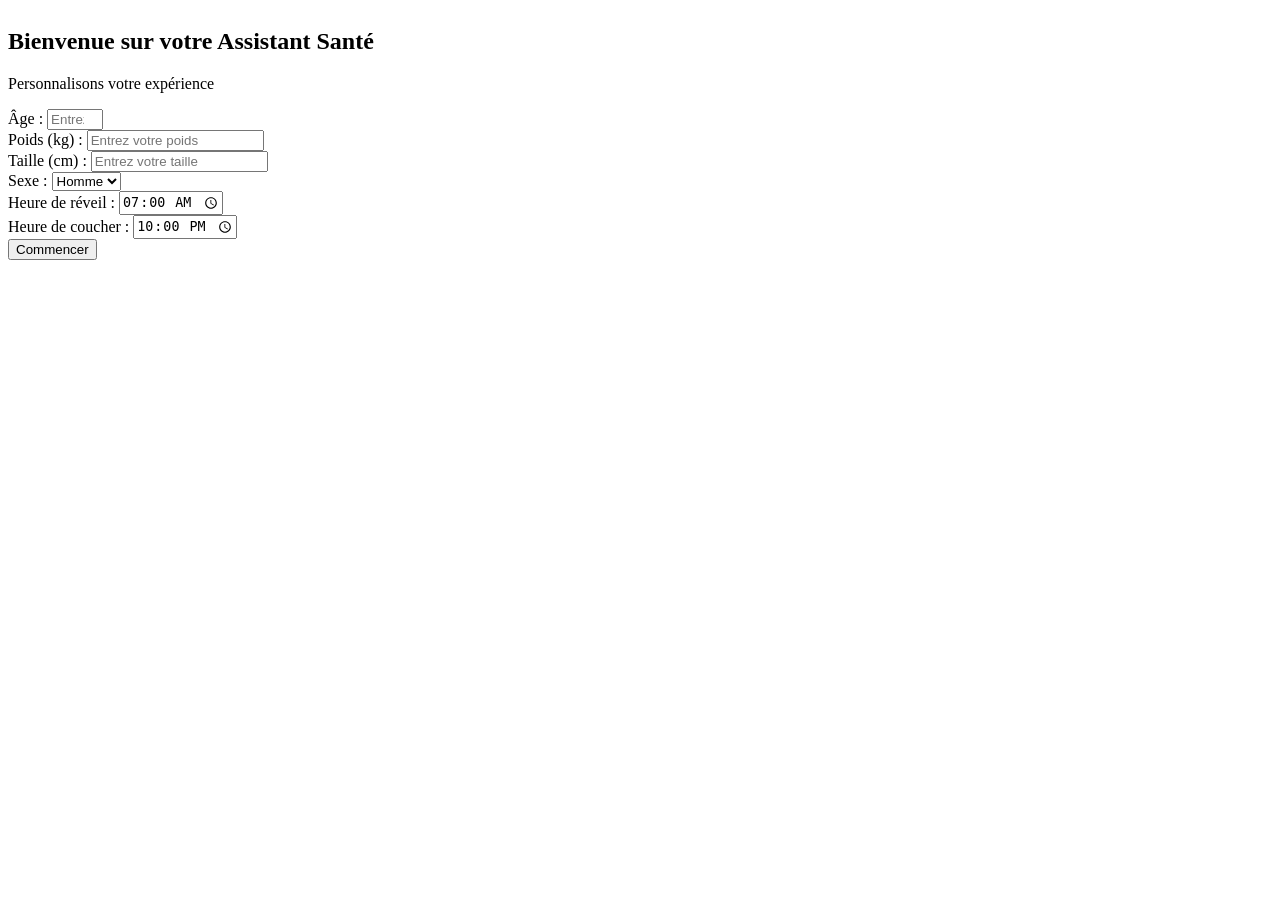
==== index.html @ 829854ed "Create index.html" ====
<!DOCTYPE html>
<html lang="fr">
<head>
    <meta charset="UTF-8">
    <meta name="viewport" content="width=device-width, initial-scale=1.0, maximum-scale=1.0, user-scalable=yes">
    <title>Assistant Santé</title>
    <link rel="stylesheet" href="style.css">
</head>
<body>
    <div class="app-container">
        <!-- Modal d'âge -->
        <div id="ageModal" class="modal" style="display: flex;">
            <div class="modal-content">
                <h2>Bienvenue sur votre Assistant Santé</h2>
                <p>Personnalisons votre expérience</p>
                
                <div class="form-group">
                    <label>Âge :</label>
                    <input type="number" id="userAge" placeholder="Entrez votre âge" min="1" max="120">
                </div>
                
                <div class="form-group">
                    <label>Poids (kg) :</label>
                    <input type="number" id="userWeight" placeholder="Entrez votre poids" step="0.1">
                </div>
                
                <div class="form-group">
                    <label>Taille (cm) :</label>
                    <input type="number" id="userHeight" placeholder="Entrez votre taille">
                </div>
                
                <div class="form-group">
                    <label>Sexe :</label>
                    <select id="userGender">
                        <option value="male">Homme</option>
                        <option value="female">Femme</option>
                    </select>
                </div>
                
                <div class="form-group">
                    <label>Heure de réveil :</label>
                    <input type="time" id="wakeUpTime" value="07:00">
                </div>
                
                <div class="form-group">
                    <label>Heure de coucher :</label>
                    <input type="time" id="bedTime" value="22:00">
                </div>
                
                <button onclick="saveUserInfo()" class="btn btn-primary">Commencer</button>
            </div>
        </div>

        <!-- Application principale -->
        <div id="mainApp" style="display: none;">
            <!-- En-tête -->
            <div class="header">
                <div>
                    <h1>Assistant Santé</h1>
                    <div class="user-info" id="userInfoDisplay"></div>
                </div>
                <div class="header-actions">
                    <button class="btn-icon" onclick="showSection('profile')">⚙️</button>
                    <button class="btn-icon" onclick="showNotifications()" id="notificationBell">🔔</button>
                </div>
            </div>

            <!-- Panneau de notifications -->
            <div id="notificationPanel" class="notification-panel" style="display: none;">
                <div class="notification-header">
                    <h3>Notifications</h3>
                    <button onclick="closeNotifications()">✕</button>
                </div>
                <div id="notificationsList" class="notifications-list"></div>
            </div>

            <!-- Résumé du jour -->
            <div class="summary-section">
                <h2>Aujourd'hui</h2>
                <div class="progress-grid">
                    <div class="progress-item" onclick="showSection('colon')">
                        <div class="progress-circle" id="colonCircle">
                            <span class="progress-value">0%</span>
                        </div>
                        <span class="progress-label">Côlon</span>
                    </div>
                    <div class="progress-item" onclick="showSection('nutrition')">
                        <div class="progress-circle" id="nutritionCircle">
                            <span class="progress-value">0%</span>
                        </div>
                        <span class="progress-label">Nutrition</span>
                    </div>
                    <div class="progress-item" onclick="showSection('hydration')">
                        <div class="progress-circle" id="hydrationCircle">
                            <span class="progress-value">0%</span>
                        </div>
                        <span class="progress-label">Hydratation</span>
                    </div>
                    <div class="progress-item" onclick="showSection('activite')">
                        <div class="progress-circle" id="activityCircle">
                            <span class="progress-value">0%</span>
                        </div>
                        <span class="progress-label">Activité</span>
                    </div>
                    <div class="progress-item" onclick="showSection('sommeil')">
                        <div class="progress-circle" id="sleepCircle">
                            <span class="progress-value">0%</span>
                        </div>
                        <span class="progress-label">Sommeil</span>
                    </div>
                    <div class="progress-item" onclick="showSection('meditation')">
                        <div class="progress-circle" id="meditationCircle">
                            <span class="progress-value">0%</span>
                        </div>
                        <span class="progress-label">Méditation</span>
                    </div>
                </div>
            </div>

            <!-- Navigation rapide -->
            <div class="nav-grid">
                <button class="nav-btn" onclick="showSection('colon')">Côlon</button>
                <button class="nav-btn" onclick="showSection('nutrition')">Nutrition</button>
                <button class="nav-btn" onclick="showSection('hydration')">Eau</button>
                <button class="nav-btn" onclick="showSection('activite')">Activité</button>
                <button class="nav-btn" onclick="showSection('sommeil')">Sommeil</button>
                <button class="nav-btn" onclick="showSection('meditation')">Méditation</button>
                <button class="nav-btn" onclick="showSection('aliments')">Aliments</button>
                <button class="nav-btn" onclick="showSection('rappels')">Rappels</button>
            </div>

            <!-- Zone de contenu -->
            <div id="contentArea">
                <!-- SECTION CÔLON -->
                <div id="colonSection" class="section active">
                    <div class="section-header">
                        <h2>Suivi du côlon</h2>
                        <button class="btn-undo" onclick="undoLastBowel()">↩ Annuler</button>
                    </div>
                    
                    <div class="colon-stats">
                        <div class="stat-row">
                            <span>État actuel :</span>
                            <span class="stat-value" id="colonStatus">Normal</span>
                        </div>
                        <div class="stat-row">
                            <span>Dernière selle :</span>
                            <span class="stat-value" id="lastBowel">Non enregistrée</span>
                        </div>
                    </div>

                    <div class="colon-tracker">
                        <h3>Enregistrer une selle</h3>
                        
                        <div class="input-group">
                            <label>Heure :</label>
                            <input type="time" id="bowelTime" value="08:00">
                        </div>

                        <div class="input-group">
                            <label>Type (échelle de Bristol) :</label>
                            <select id="bowelType" onchange="updateBristolInfo()">
                                <option value="1">Type 1 - Petites boules dures</option>
                                <option value="2">Type 2 - En forme de saucisse grumeleuse</option>
                                <option value="3">Type 3 - En forme de saucisse avec craquelures</option>
                                <option value="4" selected>Type 4 - En forme de saucisse lisse</option>
                                <option value="5">Type 5 - Morceaux mous aux bords nets</option>
                                <option value="6">Type 6 - Morceaux duveteux aux bords déchiquetés</option>
                                <option value="7">Type 7 - Liquide sans morceaux solides</option>
                            </select>
                        </div>

                        <div class="bristol-info" id="bristolInfo">
                            Type 4 : Idéal - Transit normal
                        </div>

                        <div class="input-group">
                            <label>Symptômes :</label>
                            <div class="checkbox-group">
                                <label><input type="checkbox" id="symptomPain"> Douleur</label>
                                <label><input type="checkbox" id="symptomBloating"> Ballonnement</label>
                                <label><input type="checkbox" id="symptomGas"> Gaz</label>
                                <label><input type="checkbox" id="symptomUrgency"> Urgence</label>
                                <label><input type="checkbox" id="symptomStrain"> Effort</label>
                                <label><input type="checkbox" id="symptomBlood"> Sang</label>
                            </div>
                        </div>

                        <div class="input-group">
                            <label>Note (1-10) :</label>
                            <input type="range" id="bowelNote" min="1" max="10" value="5">
                            <span id="bowelNoteValue">5/10</span>
                        </div>

                        <button onclick="logBowel()" class="btn btn-primary">Enregistrer</button>
                    </div>

                    <div class="colon-advice" id="colonAdvice">
                        <h3>Recommandations</h3>
                        <ul id="colonAdviceList">
                            <li>Buvez plus d'eau</li>
                            <li>Augmentez les fibres</li>
                        </ul>
                    </div>
                </div>

                <!-- SECTION NUTRITION -->
                <div id="nutritionSection" class="section" style="display: none;">
                    <div class="section-header">
                        <h2>Suivi nutritionnel</h2>
                        <div>
                            <button class="btn-undo" onclick="undoLastFood()">↩ Annuler</button>
                            <button class="btn-undo" onclick="clearAllFoods()">🗑️</button>
                        </div>
                    </div>
                    
                    <div class="nutrition-summary">
                        <div class="macro-row">
                            <span>Protéines :</span>
                            <div class="progress-bar">
                                <div class="progress-fill" id="proteinBar" style="width: 0%"></div>
                            </div>
                            <span><span id="proteinEaten">0</span>/<span id="proteinNeeded">50</span>g</span>
                        </div>
                        <div class="macro-row">
                            <span>Glucides :</span>
                            <div class="progress-bar">
                                <div class="progress-fill" id="carbsBar" style="width: 0%"></div>
                            </div>
                            <span><span id="carbsEaten">0</span>/<span id="carbsNeeded">250</span>g</span>
                        </div>
                        <div class="macro-row">
                            <span>Lipides :</span>
                            <div class="progress-bar">
                                <div class="progress-fill" id="fatsBar" style="width: 0%"></div>
                            </div>
                            <span><span id="fatsEaten">0</span>/<span id="fatsNeeded">70</span>g</span>
                        </div>
                        <div class="macro-row">
                            <span>Fibres :</span>
                            <div class="progress-bar">
                                <div class="progress-fill" id="fiberBar" style="width: 0%"></div>
                            </div>
                            <span><span id="fiberEaten">0</span>/<span id="fiberNeeded">30</span>g</span>
                        </div>
                        <div class="macro-row">
                            <span>Calories :</span>
                            <div class="progress-bar">
                                <div class="progress-fill" id="caloriesBar" style="width: 0%"></div>
                            </div>
                            <span><span id="caloriesEaten">0</span>/<span id="caloriesNeeded">2000</span></span>
                        </div>
                    </div>

                    <div class="add-food-section">
                        <h3>Ajouter un aliment</h3>
                        
                        <div class="input-group">
                            <label>Aliment :</label>
                            <select id="foodSelect">
                                <option value="">Choisir...</option>
                            </select>
                        </div>

                        <div class="quantity-type-selector">
                            <button class="qty-btn active" onclick="setQuantityType('weight')">Poids (g)</button>
                            <button class="qty-btn" onclick="setQuantityType('unit')">Unité</button>
                        </div>

                        <div id="weightInput" class="input-group">
                            <label>Quantité (g) :</label>
                            <input type="number" id="foodQuantity" value="100" min="1" step="10">
                        </div>

                        <div id="unitInput" class="input-group" style="display: none;">
                            <label>Nombre d'unités :</label>
                            <input type="number" id="foodUnits" value="1" min="0.5" step="0.5">
                            <small id="unitEquivalent"></small>
                        </div>

                        <button onclick="addFood()" class="btn btn-primary">Ajouter</button>
                    </div>

                    <div class="today-foods">
                        <h3>Aliments du jour</h3>
                        <ul id="foodList"></ul>
                    </div>
                </div>

                <!-- SECTION HYDRATATION -->
                <div id="hydrationSection" class="section" style="display: none;">
                    <div class="section-header">
                        <h2>Suivi hydratation</h2>
                        <button class="btn-undo" onclick="undoLastWater()">↩ Annuler</button>
                    </div>
                    
                    <div class="hydration-stats">
                        <div class="big-circle" id="hydrationBigCircle">
                            <span class="big-value" id="hydrationPercent">0%</span>
                        </div>
                        <p><span id="waterConsumed">0</span>ml / <span id="waterTarget">2000</span>ml</p>
                    </div>

                    <div class="water-controls">
                        <div class="water-input-large">
                            <input type="number" id="customWaterAmount" placeholder="Quantité en ml" value="250">
                        </div>
                        <button class="water-btn-small" onclick="confirmAddWater()">Ajouter</button>
                    </div>

                    <div class="water-presets">
                        <button class="water-preset" onclick="confirmAddWaterPreset(100)">100ml</button>
                        <button class="water-preset" onclick="confirmAddWaterPreset(250)">250ml</button>
                        <button class="water-preset" onclick="confirmAddWaterPreset(500)">500ml</button>
                        <button class="water-preset" onclick="confirmAddWaterPreset(1000)">1L</button>
                    </div>

                    <button onclick="clearWater()" class="btn-secondary btn-small">Réinitialiser</button>
                </div>

                <!-- SECTION ACTIVITÉ -->
                <div id="activiteSection" class="section" style="display: none;">
                    <div class="section-header">
                        <h2>Activité physique</h2>
                        <div>
                            <button class="btn-undo" onclick="undoLastExercise()">↩ Annuler</button>
                            <button class="btn-undo" onclick="clearSteps()">👣</button>
                        </div>
                    </div>
                    
                    <div class="activity-stats">
                        <div class="stat-card">
                            <span class="stat-label">Pas aujourd'hui</span>
                            <span class="stat-number" id="stepsCount">0</span>
                            <div class="stat-actions">
                                <input type="number" id="stepsInput" placeholder="Pas" class="small-input">
                                <button onclick="addSteps()" class="btn-small">Ajouter</button>
                            </div>
                        </div>
                        <div class="stat-card">
                            <span class="stat-label">Exercice total</span>
                            <span class="stat-number" id="exerciseTime">0 min</span>
                            <button onclick="clearExercise()" class="btn-small">Réinit</button>
                        </div>
                    </div>

                    <div class="exercise-form">
                        <h3>Ajouter un exercice</h3>
                        
                        <div class="input-group">
                            <label>Type :</label>
                            <select id="exerciseType">
                                <option value="walking">Marche</option>
                                <option value="running">Course</option>
                                <option value="yoga">Yoga</option>
                                <option value="gym">Musculation</option>
                            </select>
                        </div>

                        <div class="input-group">
                            <label>Durée (minutes) :</label>
                            <input type="number" id="exerciseDuration" min="1" value="30">
                        </div>

                        <button onclick="logExercise()" class="btn btn-primary">Ajouter</button>
                    </div>
                </div>

                <!-- SECTION SOMMEIL -->
                <div id="sommeilSection" class="section" style="display: none;">
                    <div class="section-header">
                        <h2>Suivi du sommeil</h2>
                        <button class="btn-undo" onclick="undoLastSleep()">↩ Annuler</button>
                    </div>
                    
                    <div class="sleep-stats">
                        <div class="stat-card">
                            <span class="stat-label">Heures cette nuit</span>
                            <span class="stat-number" id="lastSleep">0h</span>
                        </div>
                        <div class="stat-card">
                            <span class="stat-label">Objectif</span>
                            <span class="stat-number" id="sleepTarget">8h</span>
                        </div>
                    </div>

                    <div class="sleep-form">
                        <h3>Enregistrer le sommeil</h3>
                        
                        <div class="input-group">
                            <label>Heures dormies :</label>
                            <input type="number" id="sleepHours" min="0" max="24" step="0.5" value="8">
                        </div>

                        <div class="input-group">
                            <label>Qualité :</label>
                            <select id="sleepQuality">
                                <option value="poor">Mauvaise</option>
                                <option value="fair">Moyenne</option>
                                <option value="good">Bonne</option>
                                <option value="excellent">Excellente</option>
                            </select>
                        </div>

                        <button onclick="logSleep()" class="btn btn-primary">Enregistrer</button>
                    </div>
                </div>

                <!-- SECTION MÉDITATION -->
                <div id="meditationSection" class="section" style="display: none;">
                    <div class="section-header">
                        <h2>Méditation</h2>
                        <button class="btn-undo" onclick="undoLastMeditation()">↩ Annuler</button>
                    </div>
                    
                    <div class="meditation-stats">
                        <div class="stat-card">
                            <span class="stat-label">Total aujourd'hui</span>
                            <span class="stat-number" id="meditationTotal">0 min</span>
                        </div>
                    </div>

                    <div class="meditation-timer">
                        <div class="timer-display" id="meditationTimer">05:00</div>
                        
                        <div class="timer-presets">
                            <button class="timer-preset" onclick="setMeditationTime(5)">5 min</button>
                            <button class="timer-preset" onclick="setMeditationTime(10)">10 min</button>
                            <button class="timer-preset" onclick="setMeditationTime(15)">15 min</button>
                        </div>

                        <div class="timer-controls">
                            <button onclick="startMeditation()" class="btn btn-primary" id="startMeditationBtn">Démarrer</button>
                            <button onclick="pauseMeditation()" class="btn btn-secondary" id="pauseMeditationBtn" style="display: none;">Pause</button>
                            <button onclick="stopMeditation()" class="btn btn-secondary" id="stopMeditationBtn" style="display: none;">Arrêter</button>
                        </div>

                        <button onclick="logMeditation()" class="btn btn-primary" id="logMeditationBtn">Enregistrer</button>
                    </div>
                </div>

                <!-- SECTION ALIMENTS -->
                <div id="alimentsSection" class="section" style="display: none;">
                    <h2>Base de données aliments</h2>
                    
                    <div class="add-food-form">
                        <h3>Ajouter un aliment</h3>
                        
                        <div class="input-group">
                            <label>Nom :</label>
                            <input type="text" id="newFoodName" placeholder="ex: Pain local">
                        </div>

                        <div class="input-group">
                            <label>Protéines (g/100g) :</label>
                            <input type="number" id="newFoodProtein" step="0.1" value="0">
                        </div>

                        <div class="input-group">
                            <label>Glucides (g/100g) :</label>
                            <input type="number" id="newFoodCarbs" step="0.1" value="0">
                        </div>

                        <div class="input-group">
                            <label>Lipides (g/100g) :</label>
                            <input type="number" id="newFoodFats" step="0.1" value="0">
                        </div>

                        <div class="input-group">
                            <label>Fibres (g/100g) :</label>
                            <input type="number" id="newFoodFiber" step="0.1" value="0">
                        </div>

                        <div class="input-group">
                            <label>Calories (kcal/100g) :</label>
                            <input type="number" id="newFoodCalories" step="0.1" value="0">
                        </div>

                        <div class="input-group">
                            <label>Poids unitaire (g) :</label>
                            <input type="number" id="newFoodUnitWeight" step="0.1" placeholder="ex: 60">
                        </div>

                        <button onclick="addNewFood()" class="btn btn-primary">Ajouter</button>
                    </div>

                    <div class="food-list">
                        <h3>Mes aliments</h3>
                        <ul id="foodDatabaseList"></ul>
                    </div>
                </div>

                <!-- SECTION RAPPELS -->
                <div id="rappelsSection" class="section" style="display: none;">
                    <h2>Gestion des rappels</h2>
                    
                    <div class="reminders-settings">
                        <div class="reminder-item">
                            <label><input type="checkbox" id="reminderWakeUp" checked> Réveil</label>
                            <input type="time" id="reminderWakeUpTime" value="07:00">
                        </div>
                        <div class="reminder-item">
                            <label><input type="checkbox" id="reminderBreakfast" checked> Petit-déjeuner</label>
                            <input type="time" id="reminderBreakfastTime" value="08:00">
                        </div>
                        <div class="reminder-item">
                            <label><input type="checkbox" id="reminderLunch" checked> Déjeuner</label>
                            <input type="time" id="reminderLunchTime" value="12:30">
                        </div>
                        <div class="reminder-item">
                            <label><input type="checkbox" id="reminderDinner" checked> Dîner</label>
                            <input type="time" id="reminderDinnerTime" value="19:30">
                        </div>
                        <div class="reminder-item">
                            <label><input type="checkbox" id="reminderWater" checked> Rappel d'eau</label>
                            <select id="reminderWaterFrequency">
                                <option value="60">Toutes les heures</option>
                                <option value="120">Toutes les 2h</option>
                            </select>
                        </div>
                        <div class="reminder-item">
                            <label><input type="checkbox" id="reminderMeditation" checked> Méditation</label>
                            <input type="time" id="reminderMeditationTime" value="18:00">
                        </div>
                        <div class="reminder-item">
                            <label><input type="checkbox" id="reminderSleep" checked> Coucher</label>
                            <input type="time" id="reminderBedTime" value="22:00">
                        </div>

                        <button onclick="saveReminders()" class="btn btn-primary">Sauvegarder</button>
                    </div>
                </div>

                <!-- SECTION PROFIL -->
                <div id="profileSection" class="section" style="display: none;">
                    <h2>Mon profil</h2>
                    
                    <div class="profile-info">
                        <div class="info-row"><span>Âge :</span> <span id="profileAge">-</span></div>
                        <div class="info-row"><span>Poids :</span> <span id="profileWeight">-</span></div>
                        <div class="info-row"><span>Taille :</span> <span id="profileHeight">-</span></div>
                        <div class="info-row"><span>IMC :</span> <span id="profileBMI">-</span></div>
                    </div>

                    <button onclick="editProfile()" class="btn btn-secondary">Modifier le profil</button>
                    <button onclick="resetAllData()" class="btn btn-secondary">Réinitialiser</button>
                </div>
            </div>

            <!-- Recommandations -->
            <div class="recommendations" id="recommendations"></div>
        </div>
    </div>

    <!-- Modals -->
    <div id="confirmModal" class="modal" style="display: none;">
        <div class="modal-content">
            <h3>Confirmer</h3>
            <p id="confirmMessage">Voulez-vous ajouter cette quantité ?</p>
            <div class="modal-actions">
                <button onclick="confirmAction()" class="btn btn-primary">Oui</button>
                <button onclick="closeConfirmModal()" class="btn btn-secondary">Non</button>
            </div>
        </div>
    </div>

    <div id="editProfileModal" class="modal" style="display: none;">
        <div class="modal-content">
            <h3>Modifier le profil</h3>
            <div class="form-group">
                <label>Âge :</label>
                <input type="number" id="editAge">
            </div>
            <div class="form-group">
                <label>Poids (kg) :</label>
                <input type="number" id="editWeight" step="0.1">
            </div>
            <div class="form-group">
                <label>Taille (cm) :</label>
                <input type="number" id="editHeight">
            </div>
            <div class="form-group">
                <label>Sexe :</label>
                <select id="editGender">
                    <option value="male">Homme</option>
                    <option value="female">Femme</option>
                </select>
            </div>
            <div class="modal-actions">
                <button onclick="saveProfileChanges()" class="btn btn-primary">Sauvegarder</button>
                <button onclick="closeEditModal()" class="btn btn-secondary">Annuler</button>
            </div>
        </div>
    </div>

    <script src="script.js"></script>
</body>
</html>
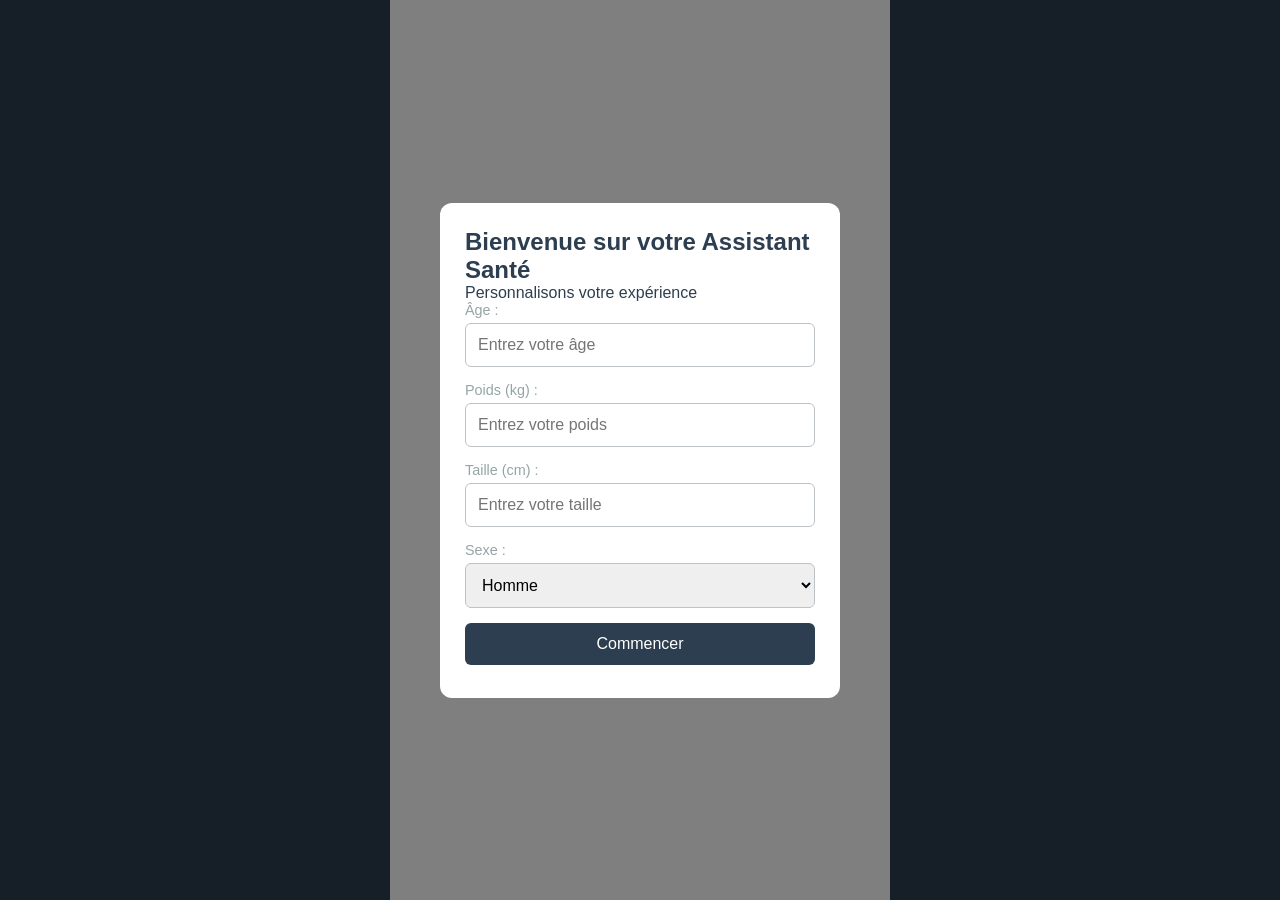
==== commit 2f1af79a: "Create index.html" ====
--- a/index.html
+++ b/index.html
@@ -5,6 +5,8 @@
     <meta name="viewport" content="width=device-width, initial-scale=1.0, maximum-scale=1.0, user-scalable=yes">
     <title>Assistant Santé</title>
     <link rel="stylesheet" href="style.css">
+    <link rel="manifest" href="manifest.json">
+    <meta name="theme-color" content="#2c3e50">
 </head>
 <body>
     <div class="app-container">
@@ -37,29 +39,20 @@
                     </select>
                 </div>
                 
-                <div class="form-group">
-                    <label>Heure de réveil :</label>
-                    <input type="time" id="wakeUpTime" value="07:00">
-                </div>
-                
-                <div class="form-group">
-                    <label>Heure de coucher :</label>
-                    <input type="time" id="bedTime" value="22:00">
-                </div>
-                
                 <button onclick="saveUserInfo()" class="btn btn-primary">Commencer</button>
             </div>
         </div>
 
         <!-- Application principale -->
         <div id="mainApp" style="display: none;">
-            <!-- En-tête -->
+            <!-- En-tête avec navigation -->
             <div class="header">
                 <div>
                     <h1>Assistant Santé</h1>
                     <div class="user-info" id="userInfoDisplay"></div>
                 </div>
                 <div class="header-actions">
+                    <button class="btn-icon" onclick="showSection('calendrier')">📅</button>
                     <button class="btn-icon" onclick="showSection('profile')">⚙️</button>
                     <button class="btn-icon" onclick="showNotifications()" id="notificationBell">🔔</button>
                 </div>
@@ -74,9 +67,15 @@
                 <div id="notificationsList" class="notifications-list"></div>
             </div>
 
-            <!-- Résumé du jour -->
+            <!-- Barre de progression en temps réel -->
+            <div class="real-time-indicator">
+                <span>Mise à jour en temps réel</span>
+                <span class="live-dot">●</span>
+            </div>
+
+            <!-- Résumé du jour avec scores -->
             <div class="summary-section">
-                <h2>Aujourd'hui</h2>
+                <h2>Aujourd'hui <span id="currentDate"></span></h2>
                 <div class="progress-grid">
                     <div class="progress-item" onclick="showSection('colon')">
                         <div class="progress-circle" id="colonCircle">
@@ -115,6 +114,7 @@
                         <span class="progress-label">Méditation</span>
                     </div>
                 </div>
+                <div class="global-score" id="globalScore"></div>
             </div>
 
             <!-- Navigation rapide -->
@@ -181,26 +181,10 @@
                                 <label><input type="checkbox" id="symptomBloating"> Ballonnement</label>
                                 <label><input type="checkbox" id="symptomGas"> Gaz</label>
                                 <label><input type="checkbox" id="symptomUrgency"> Urgence</label>
-                                <label><input type="checkbox" id="symptomStrain"> Effort</label>
-                                <label><input type="checkbox" id="symptomBlood"> Sang</label>
                             </div>
                         </div>
 
-                        <div class="input-group">
-                            <label>Note (1-10) :</label>
-                            <input type="range" id="bowelNote" min="1" max="10" value="5">
-                            <span id="bowelNoteValue">5/10</span>
-                        </div>
-
                         <button onclick="logBowel()" class="btn btn-primary">Enregistrer</button>
-                    </div>
-
-                    <div class="colon-advice" id="colonAdvice">
-                        <h3>Recommandations</h3>
-                        <ul id="colonAdviceList">
-                            <li>Buvez plus d'eau</li>
-                            <li>Augmentez les fibres</li>
-                        </ul>
                     </div>
                 </div>
 
@@ -242,13 +226,6 @@
                                 <div class="progress-fill" id="fiberBar" style="width: 0%"></div>
                             </div>
                             <span><span id="fiberEaten">0</span>/<span id="fiberNeeded">30</span>g</span>
-                        </div>
-                        <div class="macro-row">
-                            <span>Calories :</span>
-                            <div class="progress-bar">
-                                <div class="progress-fill" id="caloriesBar" style="width: 0%"></div>
-                            </div>
-                            <span><span id="caloriesEaten">0</span>/<span id="caloriesNeeded">2000</span></span>
                         </div>
                     </div>
 
@@ -273,7 +250,7 @@
                         </div>
 
                         <div id="unitInput" class="input-group" style="display: none;">
-                            <label>Nombre d'unités :</label>
+                            <label>Nombre :</label>
                             <input type="number" id="foodUnits" value="1" min="0.5" step="0.5">
                             <small id="unitEquivalent"></small>
                         </div>
@@ -290,24 +267,19 @@
                 <!-- SECTION HYDRATATION -->
                 <div id="hydrationSection" class="section" style="display: none;">
                     <div class="section-header">
-                        <h2>Suivi hydratation</h2>
+                        <h2>Hydratation</h2>
                         <button class="btn-undo" onclick="undoLastWater()">↩ Annuler</button>
                     </div>
                     
-                    <div class="hydration-stats">
-                        <div class="big-circle" id="hydrationBigCircle">
-                            <span class="big-value" id="hydrationPercent">0%</span>
-                        </div>
-                        <p><span id="waterConsumed">0</span>ml / <span id="waterTarget">2000</span>ml</p>
-                    </div>
-
-                    <div class="water-controls">
-                        <div class="water-input-large">
-                            <input type="number" id="customWaterAmount" placeholder="Quantité en ml" value="250">
-                        </div>
-                        <button class="water-btn-small" onclick="confirmAddWater()">Ajouter</button>
-                    </div>
-
+                    <div class="big-circle" id="hydrationBigCircle">
+                        <span class="big-value" id="hydrationPercent">0%</span>
+                    </div>
+                    <p class="water-target"><span id="waterConsumed">0</span>ml / <span id="waterTarget">2000</span>ml</p>
+
+                    <div class="water-input-large">
+                        <input type="number" id="customWaterAmount" placeholder="Quantité en ml" value="250">
+                    </div>
+                    
                     <div class="water-presets">
                         <button class="water-preset" onclick="confirmAddWaterPreset(100)">100ml</button>
                         <button class="water-preset" onclick="confirmAddWaterPreset(250)">250ml</button>
@@ -315,67 +287,56 @@
                         <button class="water-preset" onclick="confirmAddWaterPreset(1000)">1L</button>
                     </div>
 
-                    <button onclick="clearWater()" class="btn-secondary btn-small">Réinitialiser</button>
+                    <button class="btn-primary" onclick="confirmAddWater()">Ajouter</button>
+                    <button class="btn-secondary" onclick="clearWater()">Réinitialiser</button>
                 </div>
 
                 <!-- SECTION ACTIVITÉ -->
                 <div id="activiteSection" class="section" style="display: none;">
                     <div class="section-header">
-                        <h2>Activité physique</h2>
+                        <h2>Activité</h2>
                         <div>
                             <button class="btn-undo" onclick="undoLastExercise()">↩ Annuler</button>
-                            <button class="btn-undo" onclick="clearSteps()">👣</button>
-                        </div>
-                    </div>
-                    
-                    <div class="activity-stats">
+                        </div>
+                    </div>
+                    
+                    <div class="stats-grid">
                         <div class="stat-card">
-                            <span class="stat-label">Pas aujourd'hui</span>
+                            <span class="stat-label">Pas</span>
                             <span class="stat-number" id="stepsCount">0</span>
                             <div class="stat-actions">
                                 <input type="number" id="stepsInput" placeholder="Pas" class="small-input">
-                                <button onclick="addSteps()" class="btn-small">Ajouter</button>
+                                <button onclick="addSteps()" class="btn-small">+</button>
                             </div>
                         </div>
                         <div class="stat-card">
-                            <span class="stat-label">Exercice total</span>
+                            <span class="stat-label">Exercice</span>
                             <span class="stat-number" id="exerciseTime">0 min</span>
-                            <button onclick="clearExercise()" class="btn-small">Réinit</button>
                         </div>
                     </div>
 
                     <div class="exercise-form">
-                        <h3>Ajouter un exercice</h3>
-                        
-                        <div class="input-group">
-                            <label>Type :</label>
-                            <select id="exerciseType">
-                                <option value="walking">Marche</option>
-                                <option value="running">Course</option>
-                                <option value="yoga">Yoga</option>
-                                <option value="gym">Musculation</option>
-                            </select>
-                        </div>
-
-                        <div class="input-group">
-                            <label>Durée (minutes) :</label>
-                            <input type="number" id="exerciseDuration" min="1" value="30">
-                        </div>
-
-                        <button onclick="logExercise()" class="btn btn-primary">Ajouter</button>
+                        <h3>Ajouter exercice</h3>
+                        <select id="exerciseType">
+                            <option value="walking">Marche</option>
+                            <option value="running">Course</option>
+                            <option value="yoga">Yoga</option>
+                        </select>
+                        <input type="number" id="exerciseDuration" placeholder="Durée (min)" value="30">
+                        <button onclick="logExercise()" class="btn-primary">Ajouter</button>
                     </div>
                 </div>
 
                 <!-- SECTION SOMMEIL -->
                 <div id="sommeilSection" class="section" style="display: none;">
                     <div class="section-header">
-                        <h2>Suivi du sommeil</h2>
+                        <h2>Sommeil</h2>
                         <button class="btn-undo" onclick="undoLastSleep()">↩ Annuler</button>
                     </div>
                     
-                    <div class="sleep-stats">
+                    <div class="stats-grid">
                         <div class="stat-card">
-                            <span class="stat-label">Heures cette nuit</span>
+                            <span class="stat-label">Cette nuit</span>
                             <span class="stat-number" id="lastSleep">0h</span>
                         </div>
                         <div class="stat-card">
@@ -385,24 +346,14 @@
                     </div>
 
                     <div class="sleep-form">
-                        <h3>Enregistrer le sommeil</h3>
-                        
-                        <div class="input-group">
-                            <label>Heures dormies :</label>
-                            <input type="number" id="sleepHours" min="0" max="24" step="0.5" value="8">
-                        </div>
-
-                        <div class="input-group">
-                            <label>Qualité :</label>
-                            <select id="sleepQuality">
-                                <option value="poor">Mauvaise</option>
-                                <option value="fair">Moyenne</option>
-                                <option value="good">Bonne</option>
-                                <option value="excellent">Excellente</option>
-                            </select>
-                        </div>
-
-                        <button onclick="logSleep()" class="btn btn-primary">Enregistrer</button>
+                        <h3>Enregistrer</h3>
+                        <input type="number" id="sleepHours" placeholder="Heures" value="8" step="0.5">
+                        <select id="sleepQuality">
+                            <option value="poor">Mauvaise</option>
+                            <option value="good">Bonne</option>
+                            <option value="excellent">Excellente</option>
+                        </select>
+                        <button onclick="logSleep()" class="btn-primary">Enregistrer</button>
                     </div>
                 </div>
 
@@ -413,75 +364,55 @@
                         <button class="btn-undo" onclick="undoLastMeditation()">↩ Annuler</button>
                     </div>
                     
-                    <div class="meditation-stats">
-                        <div class="stat-card">
-                            <span class="stat-label">Total aujourd'hui</span>
-                            <span class="stat-number" id="meditationTotal">0 min</span>
-                        </div>
+                    <div class="stat-card">
+                        <span class="stat-label">Total aujourd'hui</span>
+                        <span class="stat-number" id="meditationTotal">0 min</span>
                     </div>
 
                     <div class="meditation-timer">
                         <div class="timer-display" id="meditationTimer">05:00</div>
-                        
                         <div class="timer-presets">
                             <button class="timer-preset" onclick="setMeditationTime(5)">5 min</button>
                             <button class="timer-preset" onclick="setMeditationTime(10)">10 min</button>
                             <button class="timer-preset" onclick="setMeditationTime(15)">15 min</button>
                         </div>
-
-                        <div class="timer-controls">
-                            <button onclick="startMeditation()" class="btn btn-primary" id="startMeditationBtn">Démarrer</button>
-                            <button onclick="pauseMeditation()" class="btn btn-secondary" id="pauseMeditationBtn" style="display: none;">Pause</button>
-                            <button onclick="stopMeditation()" class="btn btn-secondary" id="stopMeditationBtn" style="display: none;">Arrêter</button>
-                        </div>
-
-                        <button onclick="logMeditation()" class="btn btn-primary" id="logMeditationBtn">Enregistrer</button>
+                        <button onclick="startMeditation()" class="btn-primary" id="startMeditationBtn">Démarrer</button>
+                        <button onclick="pauseMeditation()" class="btn-secondary" id="pauseMeditationBtn" style="display: none;">Pause</button>
+                        <button onclick="stopMeditation()" class="btn-secondary" id="stopMeditationBtn" style="display: none;">Arrêter</button>
+                        <button onclick="logMeditation()" class="btn-primary" id="logMeditationBtn">Enregistrer</button>
+                    </div>
+                </div>
+
+                <!-- SECTION CALENDRIER/RAPPORTS -->
+                <div id="calendrierSection" class="section" style="display: none;">
+                    <h2>Historique</h2>
+                    
+                    <div class="calendar-nav">
+                        <button onclick="changeMonth(-1)">←</button>
+                        <span id="currentMonth">Mars 2026</span>
+                        <button onclick="changeMonth(1)">→</button>
+                    </div>
+
+                    <div class="calendar-grid" id="calendar"></div>
+
+                    <div class="daily-report" id="dailyReport">
+                        <h3>Sélectionnez un jour</h3>
                     </div>
                 </div>
 
                 <!-- SECTION ALIMENTS -->
                 <div id="alimentsSection" class="section" style="display: none;">
-                    <h2>Base de données aliments</h2>
+                    <h2>Base de données</h2>
                     
                     <div class="add-food-form">
-                        <h3>Ajouter un aliment</h3>
-                        
-                        <div class="input-group">
-                            <label>Nom :</label>
-                            <input type="text" id="newFoodName" placeholder="ex: Pain local">
-                        </div>
-
-                        <div class="input-group">
-                            <label>Protéines (g/100g) :</label>
-                            <input type="number" id="newFoodProtein" step="0.1" value="0">
-                        </div>
-
-                        <div class="input-group">
-                            <label>Glucides (g/100g) :</label>
-                            <input type="number" id="newFoodCarbs" step="0.1" value="0">
-                        </div>
-
-                        <div class="input-group">
-                            <label>Lipides (g/100g) :</label>
-                            <input type="number" id="newFoodFats" step="0.1" value="0">
-                        </div>
-
-                        <div class="input-group">
-                            <label>Fibres (g/100g) :</label>
-                            <input type="number" id="newFoodFiber" step="0.1" value="0">
-                        </div>
-
-                        <div class="input-group">
-                            <label>Calories (kcal/100g) :</label>
-                            <input type="number" id="newFoodCalories" step="0.1" value="0">
-                        </div>
-
-                        <div class="input-group">
-                            <label>Poids unitaire (g) :</label>
-                            <input type="number" id="newFoodUnitWeight" step="0.1" placeholder="ex: 60">
-                        </div>
-
-                        <button onclick="addNewFood()" class="btn btn-primary">Ajouter</button>
+                        <h3>Nouvel aliment</h3>
+                        <input type="text" id="newFoodName" placeholder="Nom">
+                        <input type="number" id="newFoodProtein" placeholder="Protéines/100g" step="0.1">
+                        <input type="number" id="newFoodCarbs" placeholder="Glucides/100g" step="0.1">
+                        <input type="number" id="newFoodFats" placeholder="Lipides/100g" step="0.1">
+                        <input type="number" id="newFoodFiber" placeholder="Fibres/100g" step="0.1">
+                        <input type="number" id="newFoodUnitWeight" placeholder="Poids unitaire (g)">
+                        <button onclick="addNewFood()" class="btn-primary">Ajouter</button>
                     </div>
 
                     <div class="food-list">
@@ -492,30 +423,23 @@
 
                 <!-- SECTION RAPPELS -->
                 <div id="rappelsSection" class="section" style="display: none;">
-                    <h2>Gestion des rappels</h2>
+                    <h2>Rappels</h2>
                     
                     <div class="reminders-settings">
                         <div class="reminder-item">
-                            <label><input type="checkbox" id="reminderWakeUp" checked> Réveil</label>
-                            <input type="time" id="reminderWakeUpTime" value="07:00">
+                            <label><input type="checkbox" id="reminderWater" checked> Eau</label>
+                            <select id="reminderWaterFrequency">
+                                <option value="30">30 min</option>
+                                <option value="60">1 heure</option>
+                                <option value="120">2 heures</option>
+                            </select>
                         </div>
                         <div class="reminder-item">
-                            <label><input type="checkbox" id="reminderBreakfast" checked> Petit-déjeuner</label>
-                            <input type="time" id="reminderBreakfastTime" value="08:00">
-                        </div>
-                        <div class="reminder-item">
-                            <label><input type="checkbox" id="reminderLunch" checked> Déjeuner</label>
-                            <input type="time" id="reminderLunchTime" value="12:30">
-                        </div>
-                        <div class="reminder-item">
-                            <label><input type="checkbox" id="reminderDinner" checked> Dîner</label>
-                            <input type="time" id="reminderDinnerTime" value="19:30">
-                        </div>
-                        <div class="reminder-item">
-                            <label><input type="checkbox" id="reminderWater" checked> Rappel d'eau</label>
-                            <select id="reminderWaterFrequency">
-                                <option value="60">Toutes les heures</option>
-                                <option value="120">Toutes les 2h</option>
+                            <label><input type="checkbox" id="reminderProtein" checked> Protéines</label>
+                            <select id="reminderProteinTime">
+                                <option value="08:00">Matin</option>
+                                <option value="12:00">Midi</option>
+                                <option value="19:00">Soir</option>
                             </select>
                         </div>
                         <div class="reminder-item">
@@ -526,14 +450,15 @@
                             <label><input type="checkbox" id="reminderSleep" checked> Coucher</label>
                             <input type="time" id="reminderBedTime" value="22:00">
                         </div>
-
-                        <button onclick="saveReminders()" class="btn btn-primary">Sauvegarder</button>
+                        
+                        <button onclick="saveReminders()" class="btn-primary">Sauvegarder</button>
+                        <button onclick="requestNotificationPermission()" class="btn-secondary">Activer notifications</button>
                     </div>
                 </div>
 
                 <!-- SECTION PROFIL -->
                 <div id="profileSection" class="section" style="display: none;">
-                    <h2>Mon profil</h2>
+                    <h2>Profil</h2>
                     
                     <div class="profile-info">
                         <div class="info-row"><span>Âge :</span> <span id="profileAge">-</span></div>
@@ -542,12 +467,13 @@
                         <div class="info-row"><span>IMC :</span> <span id="profileBMI">-</span></div>
                     </div>
 
-                    <button onclick="editProfile()" class="btn btn-secondary">Modifier le profil</button>
-                    <button onclick="resetAllData()" class="btn btn-secondary">Réinitialiser</button>
-                </div>
-            </div>
-
-            <!-- Recommandations -->
+                    <button onclick="editProfile()" class="btn-secondary">Modifier</button>
+                    <button onclick="exportData()" class="btn-secondary">Exporter données</button>
+                    <button onclick="resetAllData()" class="btn-secondary">Réinitialiser</button>
+                </div>
+            </div>
+
+            <!-- Recommandations en temps réel -->
             <div class="recommendations" id="recommendations"></div>
         </div>
     </div>
@@ -556,39 +482,27 @@
     <div id="confirmModal" class="modal" style="display: none;">
         <div class="modal-content">
             <h3>Confirmer</h3>
-            <p id="confirmMessage">Voulez-vous ajouter cette quantité ?</p>
+            <p id="confirmMessage"></p>
             <div class="modal-actions">
-                <button onclick="confirmAction()" class="btn btn-primary">Oui</button>
-                <button onclick="closeConfirmModal()" class="btn btn-secondary">Non</button>
+                <button onclick="confirmAction()" class="btn-primary">Oui</button>
+                <button onclick="closeConfirmModal()" class="btn-secondary">Non</button>
             </div>
         </div>
     </div>
 
     <div id="editProfileModal" class="modal" style="display: none;">
         <div class="modal-content">
-            <h3>Modifier le profil</h3>
-            <div class="form-group">
-                <label>Âge :</label>
-                <input type="number" id="editAge">
-            </div>
-            <div class="form-group">
-                <label>Poids (kg) :</label>
-                <input type="number" id="editWeight" step="0.1">
-            </div>
-            <div class="form-group">
-                <label>Taille (cm) :</label>
-                <input type="number" id="editHeight">
-            </div>
-            <div class="form-group">
-                <label>Sexe :</label>
-                <select id="editGender">
-                    <option value="male">Homme</option>
-                    <option value="female">Femme</option>
-                </select>
-            </div>
+            <h3>Modifier profil</h3>
+            <input type="number" id="editAge" placeholder="Âge">
+            <input type="number" id="editWeight" placeholder="Poids (kg)" step="0.1">
+            <input type="number" id="editHeight" placeholder="Taille (cm)">
+            <select id="editGender">
+                <option value="male">Homme</option>
+                <option value="female">Femme</option>
+            </select>
             <div class="modal-actions">
-                <button onclick="saveProfileChanges()" class="btn btn-primary">Sauvegarder</button>
-                <button onclick="closeEditModal()" class="btn btn-secondary">Annuler</button>
+                <button onclick="saveProfileChanges()" class="btn-primary">Sauvegarder</button>
+                <button onclick="closeEditModal()" class="btn-secondary">Annuler</button>
             </div>
         </div>
     </div>
--- a/style.css
+++ b/style.css
@@ -0,0 +1,757 @@
+* {
+    margin: 0;
+    padding: 0;
+    box-sizing: border-box;
+}
+
+:root {
+    --primary: #2c3e50;
+    --secondary: #34495e;
+    --accent: #3498db;
+    --light: #ecf0f1;
+    --dark: #2c3e50;
+    --gray: #95a5a6;
+    --white: #ffffff;
+    --border: #bdc3c7;
+}
+
+body {
+    font-family: -apple-system, BlinkMacSystemFont, 'Segoe UI', Roboto, sans-serif;
+    background: var(--primary);
+    min-height: 100vh;
+    color: var(--dark);
+}
+
+.app-container {
+    max-width: 500px;
+    margin: 0 auto;
+    padding: 15px;
+    min-height: 100vh;
+    background: var(--white);
+}
+
+/* Modal */
+.modal {
+    position: fixed;
+    top: 0;
+    left: 0;
+    width: 100%;
+    height: 100%;
+    background: rgba(0,0,0,0.5);
+    display: flex;
+    align-items: center;
+    justify-content: center;
+    z-index: 1000;
+    padding: 15px;
+}
+
+.modal-content {
+    background: var(--white);
+    border-radius: 12px;
+    padding: 25px;
+    max-width: 400px;
+    width: 100%;
+    max-height: 90vh;
+    overflow-y: auto;
+}
+
+.modal-actions {
+    display: flex;
+    gap: 10px;
+    margin-top: 20px;
+}
+
+/* Header */
+.header {
+    display: flex;
+    justify-content: space-between;
+    align-items: center;
+    margin-bottom: 20px;
+    padding-bottom: 15px;
+    border-bottom: 1px solid var(--border);
+}
+
+.header h1 {
+    font-size: 1.5rem;
+    font-weight: 500;
+    color: var(--primary);
+}
+
+.user-info {
+    font-size: 0.9rem;
+    color: var(--gray);
+}
+
+.header-actions {
+    display: flex;
+    gap: 10px;
+}
+
+.btn-icon {
+    padding: 8px 12px;
+    background: var(--light);
+    border: 1px solid var(--border);
+    border-radius: 6px;
+    cursor: pointer;
+    font-size: 1.2rem;
+}
+
+/* Progress Grid */
+.summary-section {
+    margin-bottom: 25px;
+}
+
+.summary-section h2 {
+    font-size: 1.2rem;
+    margin-bottom: 15px;
+}
+
+.progress-grid {
+    display: grid;
+    grid-template-columns: repeat(3, 1fr);
+    gap: 10px;
+}
+
+.progress-item {
+    text-align: center;
+    cursor: pointer;
+}
+
+.progress-circle {
+    width: 100%;
+    aspect-ratio: 1;
+    border-radius: 50%;
+    background: conic-gradient(var(--accent) 0deg, var(--light) 0deg);
+    display: flex;
+    align-items: center;
+    justify-content: center;
+    margin-bottom: 5px;
+    position: relative;
+}
+
+.progress-circle::before {
+    content: '';
+    position: absolute;
+    width: 80%;
+    height: 80%;
+    border-radius: 50%;
+    background: var(--white);
+}
+
+.progress-value {
+    position: relative;
+    z-index: 1;
+    font-size: 0.9rem;
+    font-weight: 500;
+}
+
+.progress-label {
+    font-size: 0.8rem;
+    color: var(--gray);
+}
+
+/* Navigation */
+.nav-grid {
+    display: grid;
+    grid-template-columns: repeat(4, 1fr);
+    gap: 8px;
+    margin-bottom: 25px;
+}
+
+.nav-btn {
+    padding: 10px 5px;
+    background: var(--light);
+    border: 1px solid var(--border);
+    border-radius: 6px;
+    font-size: 0.85rem;
+    cursor: pointer;
+}
+
+.nav-btn:hover {
+    background: var(--border);
+}
+
+/* Sections */
+.section {
+    background: var(--white);
+    border-radius: 12px;
+    padding: 20px;
+    margin-bottom: 20px;
+    border: 1px solid var(--border);
+}
+
+.section h2 {
+    font-size: 1.3rem;
+    margin-bottom: 20px;
+}
+
+.section h3 {
+    font-size: 1.1rem;
+    margin: 20px 0 15px;
+}
+
+.section-header {
+    display: flex;
+    justify-content: space-between;
+    align-items: center;
+    margin-bottom: 20px;
+    flex-wrap: wrap;
+    gap: 10px;
+}
+
+.section-header h2 {
+    margin-bottom: 0;
+}
+
+.btn-undo {
+    padding: 8px 12px;
+    background: var(--light);
+    border: 1px solid var(--border);
+    border-radius: 6px;
+    cursor: pointer;
+    font-size: 0.9rem;
+}
+
+/* Forms */
+.form-group, .input-group {
+    margin-bottom: 15px;
+}
+
+.form-group label, .input-group label {
+    display: block;
+    margin-bottom: 5px;
+    font-size: 0.9rem;
+    color: var(--gray);
+}
+
+input, select {
+    width: 100%;
+    padding: 12px;
+    border: 1px solid var(--border);
+    border-radius: 6px;
+    font-size: 1rem;
+}
+
+/* Buttons */
+.btn {
+    padding: 12px 20px;
+    border: none;
+    border-radius: 6px;
+    font-size: 1rem;
+    cursor: pointer;
+    width: 100%;
+    margin-bottom: 8px;
+}
+
+.btn-primary {
+    background: var(--primary);
+    color: var(--white);
+}
+
+.btn-secondary {
+    background: var(--light);
+    color: var(--dark);
+    border: 1px solid var(--border);
+}
+
+.btn-small {
+    padding: 6px 12px;
+    font-size: 0.85rem;
+    width: auto;
+}
+
+/* Progress Bars */
+.progress-bar {
+    flex: 1;
+    height: 8px;
+    background: var(--light);
+    border-radius: 4px;
+    overflow: hidden;
+}
+
+.progress-fill {
+    height: 100%;
+    background: var(--accent);
+    transition: width 0.3s;
+}
+
+.macro-row {
+    display: flex;
+    align-items: center;
+    gap: 10px;
+    margin-bottom: 12px;
+}
+
+.macro-row span:first-child {
+    width: 70px;
+    font-size: 0.9rem;
+}
+
+.macro-row span:last-child {
+    width: 80px;
+    text-align: right;
+    font-size: 0.9rem;
+}
+
+/* Stats */
+.stat-row {
+    display: flex;
+    justify-content: space-between;
+    padding: 10px 0;
+    border-bottom: 1px solid var(--border);
+}
+
+.stat-value {
+    font-weight: 500;
+    color: var(--primary);
+}
+
+.stat-card {
+    background: var(--light);
+    padding: 15px;
+    border-radius: 8px;
+    text-align: center;
+    margin-bottom: 10px;
+}
+
+.stat-label {
+    font-size: 0.85rem;
+    color: var(--gray);
+    display: block;
+    margin-bottom: 5px;
+}
+
+.stat-number {
+    font-size: 1.8rem;
+    font-weight: 300;
+    color: var(--primary);
+    display: block;
+}
+
+/* Big Circle */
+.big-circle {
+    width: 150px;
+    height: 150px;
+    border-radius: 50%;
+    background: conic-gradient(var(--accent) 0deg, var(--light) 0deg);
+    display: flex;
+    align-items: center;
+    justify-content: center;
+    margin: 20px auto;
+    position: relative;
+}
+
+.big-circle::before {
+    content: '';
+    position: absolute;
+    width: 80%;
+    height: 80%;
+    border-radius: 50%;
+    background: var(--white);
+}
+
+.big-value {
+    position: relative;
+    z-index: 1;
+    font-size: 2rem;
+    font-weight: 300;
+    color: var(--primary);
+}
+
+/* Water */
+.water-controls {
+    margin: 20px 0;
+}
+
+.water-input-large input {
+    width: 100%;
+    padding: 15px;
+    font-size: 1.2rem;
+    border: 2px solid var(--border);
+    border-radius: 8px;
+    text-align: center;
+    margin-bottom: 10px;
+}
+
+.water-btn-small {
+    width: 100%;
+    padding: 12px;
+    background: var(--primary);
+    color: white;
+    border: none;
+    border-radius: 8px;
+    cursor: pointer;
+    margin-bottom: 15px;
+}
+
+.water-presets {
+    display: grid;
+    grid-template-columns: repeat(4, 1fr);
+    gap: 8px;
+    margin-bottom: 15px;
+}
+
+.water-preset {
+    padding: 10px;
+    background: var(--light);
+    border: 1px solid var(--border);
+    border-radius: 6px;
+    cursor: pointer;
+}
+
+/* Quantity Type */
+.quantity-type-selector {
+    display: flex;
+    gap: 8px;
+    margin-bottom: 15px;
+}
+
+.qty-btn {
+    flex: 1;
+    padding: 10px;
+    background: var(--light);
+    border: 1px solid var(--border);
+    border-radius: 6px;
+    cursor: pointer;
+}
+
+.qty-btn.active {
+    background: var(--primary);
+    color: white;
+}
+
+/* Checkbox */
+.checkbox-group {
+    display: grid;
+    grid-template-columns: repeat(2, 1fr);
+    gap: 10px;
+    margin-top: 5px;
+}
+
+.checkbox-group label {
+    display: flex;
+    align-items: center;
+    gap: 5px;
+    font-size: 0.9rem;
+}
+
+/* Lists */
+.today-foods ul {
+    max-height: 200px;
+    overflow-y: auto;
+    border: 1px solid var(--border);
+    border-radius: 8px;
+    padding: 10px;
+    list-style: none;
+}
+
+.today-foods li {
+    display: flex;
+    justify-content: space-between;
+    padding: 8px 0;
+    border-bottom: 1px solid var(--border);
+}
+
+.food-list ul {
+    max-height: 300px;
+    overflow-y: auto;
+    list-style: none;
+}
+
+.food-list li {
+    padding: 10px;
+    border-bottom: 1px solid var(--border);
+}
+
+/* Notifications */
+.notification-panel {
+    position: fixed;
+    top: 70px;
+    right: 15px;
+    width: 90%;
+    max-width: 350px;
+    background: white;
+    border-radius: 12px;
+    box-shadow: 0 5px 20px rgba(0,0,0,0.2);
+    z-index: 1000;
+    max-height: 80vh;
+    overflow-y: auto;
+}
+
+.notification-header {
+    display: flex;
+    justify-content: space-between;
+    padding: 15px;
+    border-bottom: 1px solid var(--border);
+}
+
+.notifications-list {
+    padding: 15px;
+}
+
+.notification-item {
+    padding: 10px;
+    border-bottom: 1px solid var(--border);
+}
+
+/* Timer */
+.meditation-timer {
+    text-align: center;
+    padding: 20px;
+    background: var(--light);
+    border-radius: 12px;
+}
+
+.timer-display {
+    font-size: 4rem;
+    font-weight: 300;
+    color: var(--primary);
+    margin: 20px 0;
+    font-family: monospace;
+}
+
+.timer-presets {
+    display: grid;
+    grid-template-columns: repeat(3, 1fr);
+    gap: 8px;
+    margin-bottom: 20px;
+}
+
+.timer-preset {
+    padding: 10px;
+    background: white;
+    border: 1px solid var(--border);
+    border-radius: 6px;
+    cursor: pointer;
+}
+
+.timer-controls {
+    display: flex;
+    gap: 10px;
+    justify-content: center;
+    margin-bottom: 20px;
+}
+
+/* Small Input */
+.small-input {
+    width: 80px;
+    padding: 6px;
+    border: 1px solid var(--border);
+    border-radius: 4px;
+    margin-right: 5px;
+}
+
+.stat-actions {
+    display: flex;
+    align-items: center;
+    justify-content: center;
+    margin-top: 10px;
+}
+
+/* Bristol Info */
+.bristol-info {
+    background: var(--light);
+    padding: 10px;
+    border-radius: 6px;
+    margin: 10px 0;
+    border-left: 3px solid var(--accent);
+}
+
+/* Recommendations */
+.recommendations {
+    background: var(--light);
+    border-radius: 8px;
+    padding: 15px;
+    margin-top: 20px;
+    border-left: 3px solid var(--accent);
+}
+
+.recommendation-item {
+    padding: 8px 0;
+    border-bottom: 1px solid var(--border);
+}
+
+/* Profile */
+.profile-info {
+    background: var(--light);
+    border-radius: 8px;
+    padding: 15px;
+    margin-bottom: 20px;
+}
+
+.info-row {
+    display: flex;
+    justify-content: space-between;
+    padding: 8px 0;
+    border-bottom: 1px solid var(--border);
+}
+
+/* Reminders */
+.reminder-item {
+    padding: 15px;
+    border-bottom: 1px solid var(--border);
+    display: flex;
+    flex-wrap: wrap;
+    gap: 10px;
+    align-items: center;
+}
+
+.reminder-item label {
+    min-width: 120px;
+    display: flex;
+    align-items: center;
+    gap: 5px;
+}
+
+.reminder-item input[type="time"],
+.reminder-item select {
+    flex: 1;
+    min-width: 100px;
+}
+
+/* Responsive */
+@media (max-width: 480px) {
+    .nav-grid {
+        grid-template-columns: repeat(2, 1fr);
+    }
+    .water-presets {
+        grid-template-columns: repeat(2, 1fr);
+    }
+    .reminder-item {
+        flex-direction: column;
+        align-items: flex-start;
+    }
+    .reminder-item input[type="time"] {
+        width: 100%;
+    }
+}
+
+
+/* Ajouts pour la nouvelle version */
+
+.real-time-indicator {
+    display: flex;
+    align-items: center;
+    justify-content: space-between;
+    font-size: 0.8rem;
+    color: var(--gray);
+    padding: 5px 10px;
+    background: var(--light);
+    border-radius: 20px;
+    margin-bottom: 10px;
+}
+
+.live-dot {
+    color: #27ae60;
+    animation: pulse 1.5s infinite;
+}
+
+@keyframes pulse {
+    0% { opacity: 1; }
+    50% { opacity: 0.3; }
+    100% { opacity: 1; }
+}
+
+.global-score {
+    text-align: center;
+    font-size: 1.2rem;
+    font-weight: 500;
+    margin-top: 10px;
+    padding: 10px;
+    background: var(--light);
+    border-radius: 8px;
+}
+
+/* Calendrier */
+.calendar-nav {
+    display: flex;
+    justify-content: space-between;
+    align-items: center;
+    margin: 20px 0;
+    padding: 10px;
+    background: var(--light);
+    border-radius: 8px;
+}
+
+.calendar-nav button {
+    padding: 8px 16px;
+    border: 1px solid var(--border);
+    background: white;
+    border-radius: 6px;
+    cursor: pointer;
+}
+
+.calendar-grid {
+    display: grid;
+    grid-template-columns: repeat(7, 1fr);
+    gap: 5px;
+    margin: 20px 0;
+}
+
+.calendar-day {
+    aspect-ratio: 1;
+    display: flex;
+    align-items: center;
+    justify-content: center;
+    background: var(--light);
+    border-radius: 6px;
+    cursor: pointer;
+    font-size: 0.9rem;
+}
+
+.calendar-day.has-data {
+    background: var(--accent);
+    color: white;
+}
+
+.calendar-day.selected {
+    border: 2px solid var(--primary);
+    transform: scale(1.05);
+}
+
+.daily-report {
+    margin-top: 20px;
+    padding: 15px;
+    background: var(--light);
+    border-radius: 8px;
+}
+
+.report-stats {
+    display: grid;
+    grid-template-columns: repeat(2, 1fr);
+    gap: 10px;
+    margin-top: 10px;
+}
+
+.report-item {
+    padding: 10px;
+    background: white;
+    border-radius: 6px;
+    text-align: center;
+}
+
+/* Notifications système */
+.notification-badge {
+    position: absolute;
+    top: -5px;
+    right: -5px;
+    background: var(--danger);
+    color: white;
+    border-radius: 50%;
+    width: 20px;
+    height: 20px;
+    font-size: 12px;
+    display: flex;
+    align-items: center;
+    justify-content: center;
+}
+
+/* Animation de mise à jour */
+@keyframes highlight {
+    0% { background-color: rgba(52, 152, 219, 0.2); }
+    100% { background-color: transparent; }
+}
+
+.updated {
+    animation: highlight 1s ease;
+}
